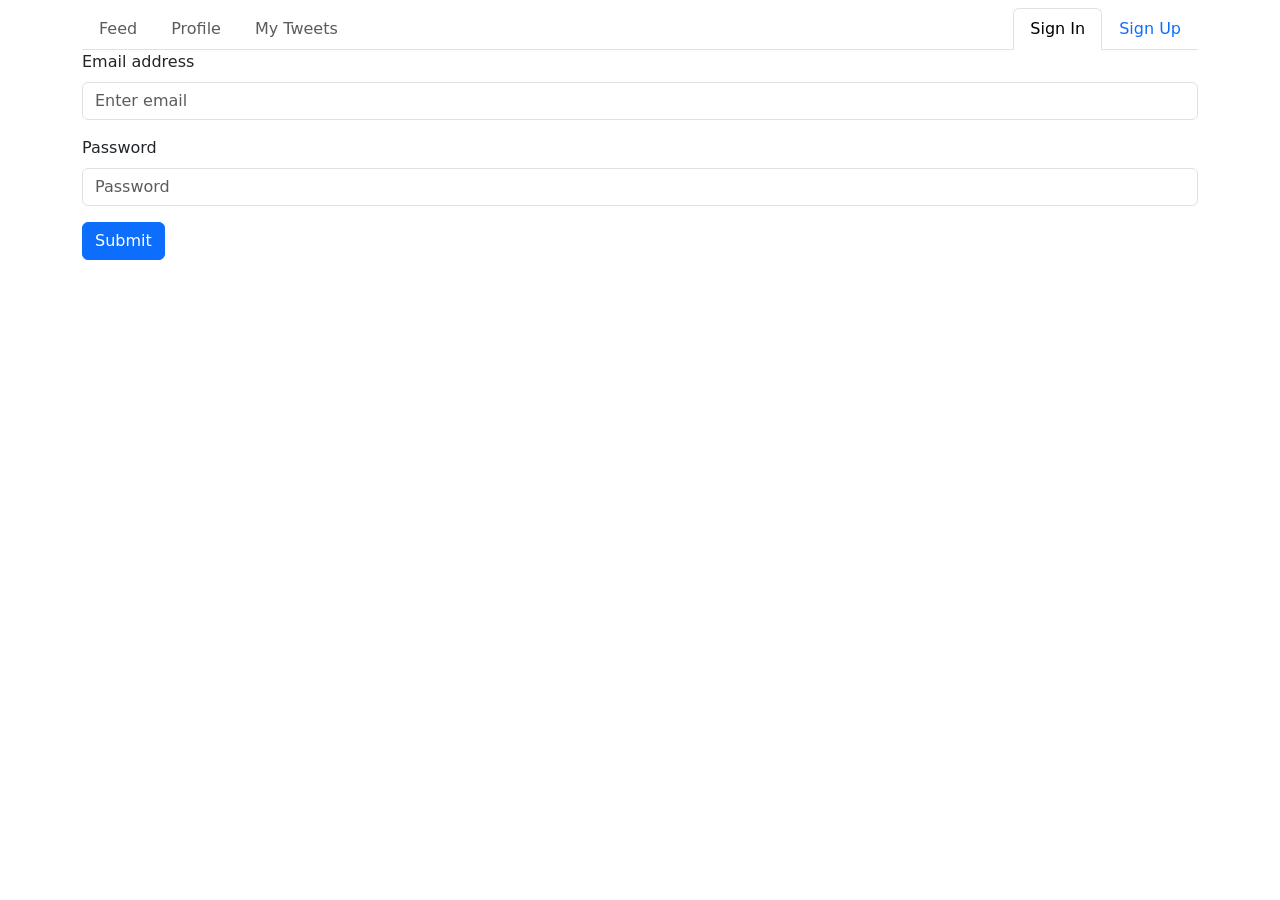
==== src/main/webapp/index.html @ 308ce315 "first commit" ====
<!doctype html>
<html lang="en">

<head>
    <meta charset="utf-8">
    <meta name="viewport" content="width=device-width, initial-scale=1">
    <title>Bootstrap demo</title>
    <!-- BS 5.3 -->
    <link href="https://cdn.jsdelivr.net/npm/bootstrap@5.3.2/dist/css/bootstrap.min.css" rel="stylesheet"
        integrity="sha384-T3c6CoIi6uLrA9TneNEoa7RxnatzjcDSCmG1MXxSR1GAsXEV/Dwwykc2MPK8M2HN" crossorigin="anonymous">
    <!-- Icons -->
    <link rel="stylesheet" href="https://cdn.jsdelivr.net/npm/bootstrap-icons@1.11.3/font/bootstrap-icons.min.css">
    <!-- Custom JS -->
    <link rel="stylesheet" href="./styles.css">
    <!-- Custom JS -->
    <script src="./main.js"></script>
</head>

<body>
    <div class="container">
        <ul class="nav nav-tabs mt-2" id="myTab" role="tablist">
            <li class="nav-item" role="presentation">
                <button class="nav-link" id="feed-tab" data-bs-toggle="tab" data-bs-target="#feed-tab-pane"
                    type="button" role="tab" aria-controls="feed-tab-pane" aria-selected="false" disabled>Feed</button>
            </li>
            <li class="nav-item" role="presentation">
                <button class="nav-link" id="profile-tab" data-bs-toggle="tab" data-bs-target="#profile-tab-pane"
                    type="button" role="tab" aria-controls="profile-tab-pane" aria-selected="false"
                    disabled>Profile</button>
            </li>
            <li class="nav-item" role="presentation">
                <button class="nav-link" id="my-tweets-tab" data-bs-toggle="tab" data-bs-target="#my-tweets-tab-pane"
                    type="button" role="tab" aria-controls="my-tweets-tab-pane" aria-selected="false" disabled>My
                    Tweets</button>
            </li>
            <li class="nav-item ms-auto" role="presentation">
                <button class="nav-link active" id="sign-in-tab" data-bs-toggle="tab" data-bs-target="#sign-in-tab-pane"
                    type="button" role="tab" aria-controls="sign-in-tab-pane" aria-selected="true">Sign In</button>
            </li>
            <li class="nav-item" role="presentation">
                <button class="nav-link" id="sign-up-tab" data-bs-toggle="tab" data-bs-target="#sign-up-tab-pane"
                    type="button" role="tab" aria-controls="sign-up-tab-pane" aria-selected="false">Sign Up</button>
            </li>
        </ul>

        <div class="tab-content" id="myTabContent">
            <div class="tab-pane fade" id="feed-tab-pane" role="tabpanel" aria-labelledby="feed-tab" tabindex="0">FEED
                HERE</div>
            <div class="tab-pane fade" id="profile-tab-pane" role="tabpanel" aria-labelledby="profile-tab" tabindex="0">
                PROFILE HERE
            </div>
            <div class="tab-pane fade" id="my-tweets-tab-pane" role="tabpanel" aria-labelledby="my-tweets-tab"
                tabindex="0">
                MY TWEETS HERE
            </div>
            <div class="tab-pane fade show active" id="sign-in-tab-pane" role="tabpanel" aria-labelledby="sign-in-tab"
                tabindex="0">
               
                    <div class="mb-3">
                        <label for="signInEmail" class="form-label">Email address</label>
                        <input type="email" class="form-control" id="signInEmail" aria-describedby="emailHelp" placeholder="Enter email" required>
                    </div>
                    <div class="mb-3">
                        <label for="signInPassword" class="form-label">Password</label>
                        <input type="password" class="form-control" id="signInPassword" placeholder="Password" required>
                    </div>
                    <button type="button" class="btn btn-primary" id="signInSubmit" onclick="signIn()">Submit</button>
               
            </div>
            <div class="tab-pane fade" id="sign-up-tab-pane" role="tabpanel" aria-labelledby="sign-up-tab" tabindex="0">
               
                    <div class="mb-3">
                        <label for="signUpName" class="form-label" >User Name</label>
                        <input type="text" class="form-control" id="signUpName" placeholder="Enter username" required>
                    </div>
                    <div class="mb-3">
                        <label for="signUpEmail" class="form-label">Email address</label>
                        <input type="email" class="form-control" id="signUpEmail" aria-describedby="emailHelp" placeholder="Enter email" required>
                    </div>
                    <div class="mb-3">
                        <label for="signUpPassword" class="form-label">Password</label>
                        <input type="password" class="form-control" id="signUpPassword" placeholder="Password" required>
                    </div>
                    <button type="button" class="btn btn-primary" id="signUpSubmit" onclick="signUp()">Submit</button>
               
            </div>
        </div>
        </div>
    <!-- BS JS -->
    <script src="https://cdn.jsdelivr.net/npm/bootstrap@5.3.2/dist/js/bootstrap.bundle.min.js"
        integrity="sha384-C6RzsynM9kWDrMNeT87bh95OGNyZPhcTNXj1NW7RuBCsyN/o0jlpcV8Qyq46cDfL"
        crossorigin="anonymous"></script>
       

</body>

</html>
---- src/main/webapp/styles.css ----
.my-img{
    width: 95px;
    height: auto;
}
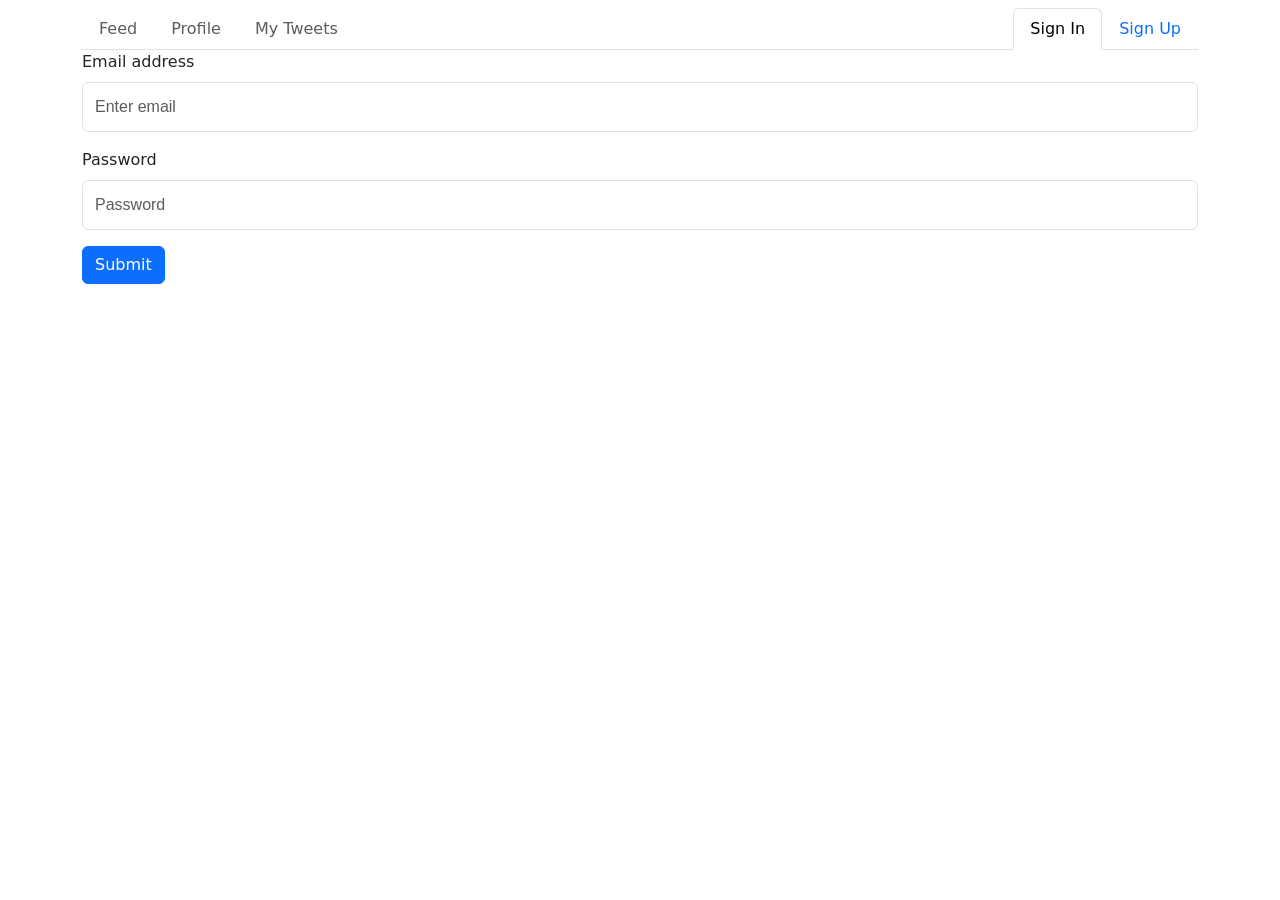
==== commit 09b309e4: "first commit" ====
--- a/src/main/webapp/index.html
+++ b/src/main/webapp/index.html
@@ -2,95 +2,204 @@
 <html lang="en">
 
 <head>
-    <meta charset="utf-8">
-    <meta name="viewport" content="width=device-width, initial-scale=1">
-    <title>Bootstrap demo</title>
-    <!-- BS 5.3 -->
-    <link href="https://cdn.jsdelivr.net/npm/bootstrap@5.3.2/dist/css/bootstrap.min.css" rel="stylesheet"
-        integrity="sha384-T3c6CoIi6uLrA9TneNEoa7RxnatzjcDSCmG1MXxSR1GAsXEV/Dwwykc2MPK8M2HN" crossorigin="anonymous">
-    <!-- Icons -->
-    <link rel="stylesheet" href="https://cdn.jsdelivr.net/npm/bootstrap-icons@1.11.3/font/bootstrap-icons.min.css">
-    <!-- Custom JS -->
-    <link rel="stylesheet" href="./styles.css">
-    <!-- Custom JS -->
-    <script src="./main.js"></script>
+	<meta charset="UTF-8">
+	<meta name="viewport" content="width=device-width, initial-scale=1.0">
+	<title>Twitter</title>
+	<link href="style.css" rel="stylesheet">
+	<!-- Include Bootstrap CSS -->
+	<link href="https://cdn.jsdelivr.net/npm/bootstrap@5.3.2/dist/css/bootstrap.min.css" rel="stylesheet">
+	<!-- Include jQuery -->
+	<script src="https://ajax.googleapis.com/ajax/libs/jquery/3.5.1/jquery.min.js"></script>
+	<!-- Include Bootstrap JS -->
+	<script src="https://cdn.jsdelivr.net/npm/bootstrap@5.3.2/dist/js/bootstrap.bundle.min.js"></script>
+	<!-- Include Your Main Script -->
+	<script src="main.js"></script>
 </head>
 
 <body>
-    <div class="container">
-        <ul class="nav nav-tabs mt-2" id="myTab" role="tablist">
-            <li class="nav-item" role="presentation">
-                <button class="nav-link" id="feed-tab" data-bs-toggle="tab" data-bs-target="#feed-tab-pane"
-                    type="button" role="tab" aria-controls="feed-tab-pane" aria-selected="false" disabled>Feed</button>
-            </li>
-            <li class="nav-item" role="presentation">
-                <button class="nav-link" id="profile-tab" data-bs-toggle="tab" data-bs-target="#profile-tab-pane"
-                    type="button" role="tab" aria-controls="profile-tab-pane" aria-selected="false"
-                    disabled>Profile</button>
-            </li>
-            <li class="nav-item" role="presentation">
-                <button class="nav-link" id="my-tweets-tab" data-bs-toggle="tab" data-bs-target="#my-tweets-tab-pane"
-                    type="button" role="tab" aria-controls="my-tweets-tab-pane" aria-selected="false" disabled>My
-                    Tweets</button>
-            </li>
-            <li class="nav-item ms-auto" role="presentation">
-                <button class="nav-link active" id="sign-in-tab" data-bs-toggle="tab" data-bs-target="#sign-in-tab-pane"
-                    type="button" role="tab" aria-controls="sign-in-tab-pane" aria-selected="true">Sign In</button>
-            </li>
-            <li class="nav-item" role="presentation">
-                <button class="nav-link" id="sign-up-tab" data-bs-toggle="tab" data-bs-target="#sign-up-tab-pane"
-                    type="button" role="tab" aria-controls="sign-up-tab-pane" aria-selected="false">Sign Up</button>
-            </li>
-        </ul>
-
-        <div class="tab-content" id="myTabContent">
-            <div class="tab-pane fade" id="feed-tab-pane" role="tabpanel" aria-labelledby="feed-tab" tabindex="0">FEED
-                HERE</div>
-            <div class="tab-pane fade" id="profile-tab-pane" role="tabpanel" aria-labelledby="profile-tab" tabindex="0">
-                PROFILE HERE
-            </div>
-            <div class="tab-pane fade" id="my-tweets-tab-pane" role="tabpanel" aria-labelledby="my-tweets-tab"
-                tabindex="0">
-                MY TWEETS HERE
-            </div>
-            <div class="tab-pane fade show active" id="sign-in-tab-pane" role="tabpanel" aria-labelledby="sign-in-tab"
-                tabindex="0">
-               
-                    <div class="mb-3">
-                        <label for="signInEmail" class="form-label">Email address</label>
-                        <input type="email" class="form-control" id="signInEmail" aria-describedby="emailHelp" placeholder="Enter email" required>
-                    </div>
-                    <div class="mb-3">
-                        <label for="signInPassword" class="form-label">Password</label>
-                        <input type="password" class="form-control" id="signInPassword" placeholder="Password" required>
-                    </div>
-                    <button type="button" class="btn btn-primary" id="signInSubmit" onclick="signIn()">Submit</button>
-               
-            </div>
-            <div class="tab-pane fade" id="sign-up-tab-pane" role="tabpanel" aria-labelledby="sign-up-tab" tabindex="0">
-               
-                    <div class="mb-3">
-                        <label for="signUpName" class="form-label" >User Name</label>
-                        <input type="text" class="form-control" id="signUpName" placeholder="Enter username" required>
-                    </div>
-                    <div class="mb-3">
-                        <label for="signUpEmail" class="form-label">Email address</label>
-                        <input type="email" class="form-control" id="signUpEmail" aria-describedby="emailHelp" placeholder="Enter email" required>
-                    </div>
-                    <div class="mb-3">
-                        <label for="signUpPassword" class="form-label">Password</label>
-                        <input type="password" class="form-control" id="signUpPassword" placeholder="Password" required>
-                    </div>
-                    <button type="button" class="btn btn-primary" id="signUpSubmit" onclick="signUp()">Submit</button>
-               
-            </div>
-        </div>
-        </div>
-    <!-- BS JS -->
-    <script src="https://cdn.jsdelivr.net/npm/bootstrap@5.3.2/dist/js/bootstrap.bundle.min.js"
-        integrity="sha384-C6RzsynM9kWDrMNeT87bh95OGNyZPhcTNXj1NW7RuBCsyN/o0jlpcV8Qyq46cDfL"
-        crossorigin="anonymous"></script>
-       
+	<div class="container">
+		<div id="alert" class="alert-dismissible d-flex justify-content-between">
+			<p id="alertMsg" hidden>
+				<strong id="alertTitle">Success!</strong>
+			</p>
+			<a id="alertClose" href="#" class="close" data-dismiss="alert" aria-label="close" hidden>&times;</a>
+		</div>
+
+		<ul class="nav nav-tabs mt-2" id="myTab" role="tablist">
+			<li class="nav-item" role="presentation">
+				<button class="nav-link" id="feed-tab" data-bs-toggle="tab" data-bs-target="#feed-tab-pane"
+					type="button" role="tab" aria-controls="feed-tab-pane" aria-selected="false" disabled>Feed</button>
+			</li>
+			<li class="nav-item" role="presentation">
+				<button class="nav-link" id="profile-tab" data-bs-toggle="tab" data-bs-target="#profile-tab-pane"
+					type="button" role="tab" aria-controls="profile-tab-pane" aria-selected="false"
+					disabled>Profile</button>
+			</li>
+			<li class="nav-item" role="presentation">
+				<button class="nav-link" id="my-tweets-tab" data-bs-toggle="tab" data-bs-target="#my-tweets-tab-pane"
+					type="button" role="tab" aria-controls="my-tweets-tab-pane" aria-selected="false" disabled>My
+					Tweets</button>
+			</li>
+			<li class="nav-item ms-auto" role="presentation">
+				<button class="nav-link active" id="sign-in-tab" data-bs-toggle="tab" data-bs-target="#sign-in-tab-pane"
+					type="button" role="tab" aria-controls="sign-in-tab-pane" aria-selected="true">Sign In</button>
+			</li>
+			<li class="nav-item" role="presentation">
+				<button class="nav-link" id="sign-up-tab" data-bs-toggle="tab" data-bs-target="#sign-up-tab-pane"
+					type="button" role="tab" aria-controls="sign-up-tab-pane" aria-selected="false">Sign
+					Up</button>
+			</li>
+			<li class="nav-item" role="presentation">
+				<button class="logout-btn" id="logout-tab" type="button" role="tab" aria-controls="logout-tab-pane"
+					aria-selected="false" hidden onclick="logout()">Logout</button>
+			</li>
+		</ul>
+
+		<div class="tab-content" id="myTabContent">
+			<div class="tab-pane fade" id="feed-tab-pane" role="tabpanel" aria-labelledby="feed-tab" tabindex="0">
+				<div class="wrapper">
+					<div class="wrapper2">
+						<div class="main-form">
+							<form class="form-wrapper" action="/post">
+								<!--action="/post">-->
+								<input class="form-control-name" type="text" name="name" id="name"
+									placeholder="Your name..." maxlength="25" pattern="[\S]{4,25}" required><br>
+								<textarea id="body" class="form-control" placeholder="What's in your mind?"
+									maxlength="280" minlength="4" name="post" required></textarea>
+								<i class="material-icons right">send</i> <input class="tweet-button" type="button"
+									value="Post" onclick="addTweet()">
+							</form>
+						</div>
+						<div class="tweets">
+
+							<ul id="namesList" class="list-group"></ul>
+
+						</div>
+					</div>
+				</div>
+
+
+			</div>
+			<div class="tab-pane fade" id="profile-tab-pane" role="tabpanel" aria-labelledby="profile-tab" tabindex="0">
+				PROFILE HERE</div>
+			<div class="tab-pane fade" id="my-tweets-tab-pane" role="tabpanel" aria-labelledby="my-tweets-tab"
+				tabindex="0">MY TWEETS HERE</div>
+			<div class="tab-pane fade show active" id="sign-in-tab-pane" role="tabpanel" aria-labelledby="sign-in-tab"
+				tabindex="0">
+
+				<div class="mb-3">
+					<label for="signInEmail" class="form-label">Email address</label> <input type="email"
+						class="form-control" id="signInEmail" aria-describedby="emailHelp" placeholder="Enter email"
+						required>
+				</div>
+				<div class="mb-3">
+					<label for="signInPassword" class="form-label">Password</label> <input type="password"
+						class="form-control" id="signInPassword" placeholder="Password" required>
+				</div>
+				<button type="button" class="btn btn-primary" id="signInSubmit" onclick="signIn()">Submit</button>
+
+			</div>
+			<div class="tab-pane fade" id="sign-up-tab-pane" role="tabpanel" aria-labelledby="sign-up-tab" tabindex="0">
+
+				<div class="mb-3">
+					<label for="signUpName" class="form-label">User Name</label> <input type="text" class="form-control"
+						id="signUpName" placeholder="Enter username" required>
+				</div>
+				<div class="mb-3">
+					<label for="signUpEmail" class="form-label">Email address</label> <input type="email"
+						class="form-control" id="signUpEmail" aria-describedby="emailHelp" placeholder="Enter email"
+						required>
+				</div>
+				<div class="mb-3">
+					<label for="signUpPassword" class="form-label">Password</label> <input type="password"
+						class="form-control" id="signUpPassword" placeholder="Password" required>
+				</div>
+				<button type="button" class="btn btn-primary" id="signUpSubmit" onclick="signUp()">Submit</button>
+
+			</div>
+		</div>
+	</div>
+
+	<!-- Sign In Success Modal -->
+	<div class="modal fade" id="signInSuccessModal" tabindex="-1" aria-labelledby="signInSuccessModalLabel"
+		aria-hidden="true">
+		<div class="modal-dialog">
+			<div class="modal-content">
+				<div class="modal-header">
+					<h5 class="modal-title" id="signInSuccessModalLabel">Sign In
+						Success</h5>
+					<button type="button" class="btn-close" data-bs-dismiss="modal" aria-label="Close"></button>
+				</div>
+				<div class="modal-body">You have successfully signed in!</div>
+				<div class="modal-footer">
+					<button type="button" class="btn btn-secondary" data-bs-dismiss="modal">Close</button>
+				</div>
+			</div>
+		</div>
+	</div>
+
+	<!-- Sign In Failure Modal -->
+	<div class="modal fade" id="signInFailedModal" tabindex="-1" aria-labelledby="signInFailedModalLabel"
+		aria-hidden="true">
+		<div class="modal-dialog">
+			<div class="modal-content">
+				<div class="modal-header">
+					<h5 class="modal-title" id="signInFailedModalLabel">Sign In
+						Failed</h5>
+					<button type="button" class="btn-close" data-bs-dismiss="modal" aria-label="Close"></button>
+				</div>
+				<div class="modal-body">Your email or password is incorrect.
+					Please try again.</div>
+				<div class="modal-footer">
+					<button type="button" class="btn btn-secondary" data-bs-dismiss="modal">Close</button>
+				</div>
+			</div>
+		</div>
+	</div>
+	<!-- Sign-up Success Modal -->
+	<div class="modal fade" id="signupSuccessModal" tabindex="-1" aria-labelledby="signupSuccessModalLabel"
+		aria-hidden="true">
+		<div class="modal-dialog">
+			<div class="modal-content">
+				<div class="modal-header">
+					<h5 class="modal-title" id="signupSuccessModalLabel">Sign Up
+						Success</h5>
+					<button type="button" class="btn-close" data-bs-dismiss="modal" aria-label="Close"></button>
+				</div>
+				<div class="modal-body">Congratulations! Your account has been
+					created successfully.</div>
+				<div class="modal-footer">
+					<button type="button" class="btn btn-primary" data-bs-dismiss="modal">Close</button>
+				</div>
+			</div>
+		</div>
+	</div>
+
+	<!-- Sign-up Fail Modal -->
+	<div class="modal fade" id="signupFailModal" tabindex="-1" aria-labelledby="signupFailModalLabel"
+		aria-hidden="true">
+		<div class="modal-dialog">
+			<div class="modal-content">
+				<div class="modal-header">
+					<h5 class="modal-title" id="signupFailModalLabel">Sign Up
+						Failed</h5>
+					<button type="button" class="btn-close" data-bs-dismiss="modal" aria-label="Close"></button>
+				</div>
+				<div class="modal-body">Sorry, we couldn't create your
+					account. Please try again later.</div>
+				<div class="modal-footer">
+					<button type="button" class="btn btn-primary" data-bs-dismiss="modal">Close</button>
+				</div>
+			</div>
+		</div>
+	</div>
+
+
+	<!-- BS JS -->
+	<script src="https://cdn.jsdelivr.net/npm/bootstrap@5.3.2/dist/js/bootstrap.bundle.min.js"
+		integrity="sha384-C6RzsynM9kWDrMNeT87bh95OGNyZPhcTNXj1NW7RuBCsyN/o0jlpcV8Qyq46cDfL"
+		crossorigin="anonymous"></script>
+
 
 </body>
 
--- a/src/main/webapp/style.css
+++ b/src/main/webapp/style.css
@@ -0,0 +1,407 @@
+.my-img {
+	width: 25px;
+	height: auto;
+}
+
+html {
+	--main-post-border-radius: 15px;
+	--main-post-border: 1px solid #c9c9c9;
+	--main-post-font-size: 16px;
+	--custom-blue: #005dff;
+	--custom-box-shadow: 0 1px 3px rgba(0, 0, 0, 0.12), 0 1px 2px
+		rgba(0, 0, 0, 0.24);
+	--web-font: Open Sans, Arial, Helvetica, sans-serif;
+	font-family: var(--web-font);
+}
+
+.wrapper {
+	margin: 20px;
+}
+
+.wrapper2 {
+	margin: auto;
+	max-width: 1000px;
+}
+
+.all-posts {
+	/* Create a CSS grid */
+	display: grid;
+	grid-template-columns: 1fr;
+	grid-gap: 10px;
+	max-width: 1600px;
+}
+
+.main-post {
+	background-color: white;
+	border-radius: var(--main-post-border-radius);
+	margin: auto;
+	min-width: 200px;
+	width: 100%;
+	max-width: 600px;
+	box-shadow: var(--custom-box-shadow);
+}
+
+.header-post>div {
+	padding: 1em;
+}
+
+.header-post>div>.material-icons {
+	float: right;
+	font-size: 25px;
+}
+
+.picture-post {
+	display: inline-block;
+	border-radius: 100px;
+	background-color: var(--custom-blue);
+	color: white;
+	width: 50px;
+	height: 50px;
+	text-decoration: none;
+	outline: none;
+}
+
+.picture-post:focus {
+	box-shadow: inset 0 1px 0px 6px rgba(0, 0, 0, 0.12), inset 0 1px 2px 4px
+		rgba(0, 0, 0, 0.24);
+}
+
+.name-date-post {
+	/* Create an inline CSS grid */
+	display: inline-grid;
+	margin-left: 10px;
+	/* And a 10px gap between the elements */
+	grid-gap: 10px;
+	/* Grid row height */
+	grid-auto-rows: 15px;
+	/* Map the elements to the row */
+	grid-template-areas: "name" "date";
+}
+
+.name-post {
+	/* Map the div to it's right place */
+	grid-area: name;
+	text-align: left;
+	text-decoration: none;
+	color: black;
+	outline: none;
+}
+
+.name-post:hover {
+	text-decoration: underline;
+}
+
+.name-post:focus {
+	text-decoration: underline;
+}
+
+.date-post {
+	/* Map the div to it's right place */
+	grid-area: date;
+	text-align: left;
+	color: grey;
+}
+
+.content-post {
+	padding: 15px;
+	font-size: 19px;
+	border-bottom: var(--main-post-border);
+	border-top: var(--main-post-border);
+	word-wrap: break-word;
+}
+
+.hashtag:before {
+	content: "#";
+}
+
+.hashtag {
+	color: dodgerblue;
+	text-decoration: none;
+	outline: none;
+}
+
+.hashtag:hover {
+	color: dodgerblue;
+	text-decoration: underline;
+}
+
+.hashtag:focus {
+	color: dodgerblue;
+	text-decoration: underline;
+}
+
+.person:before {
+	content: "@";
+}
+
+.person {
+	color: dodgerblue;
+	text-decoration: none;
+	outline: none;
+}
+
+.person:hover {
+	color: dodgerblue;
+	text-decoration: underline;
+}
+
+.person:focus {
+	color: dodgerblue;
+	text-decoration: underline;
+}
+
+.bottom-post {
+	/* Create a CSS grid */
+	display: grid;
+	/* And a 10px gap between the elements */
+	grid-gap: 0;
+	/* Grid row height */
+	grid-auto-rows: 50px;
+	/* Map the elements to the row */
+	grid-template-areas: "like comment share";
+}
+
+.bottom-post>div {
+	/*border: 0;*/
+	border-radius: 0px;
+	padding-left: 0.5em;
+	padding-right: 0.5em;
+	padding-top: 0.8em;
+	padding-bottom: 0;
+	text-align: center;
+	color: #333333;
+	font-weight: 400;
+	font-size: var(--main-post-font-size);
+}
+
+.bottom-post>div>.material-icons {
+	font-size: var(--main-post-font-size);
+}
+
+.bottom-post>div:hover {
+	/* Text color of the element */
+	color: var(--custom-blue);
+	background: #f7f7f7;
+}
+
+.bottom-post>div:first-child {
+	border-radius: 0 0 0 var(--main-post-border-radius);
+	border-right: var(--main-post-border);
+}
+
+.bottom-post>div:last-child {
+	border-radius: 0 0 var(--main-post-border-radius) 0;
+	border-left: var(--main-post-border);
+}
+
+.like-post {
+	/* Map the div to it's right place */
+	grid-area: like;
+}
+
+.like-post:after {
+	/* Text that should be displayed */
+	content: " LIKE";
+}
+
+.comment-post {
+	/* Map the div to it's right place */
+	grid-area: comment;
+}
+
+.comment-post:after {
+	/* Text that should be displayed */
+	content: " COMMENT";
+}
+
+.share-post {
+	/* Map the div to it's right place */
+	grid-area: share
+}
+
+.share-post:after {
+	/* Text that should be displayed */
+	content: " SHARE";
+}
+
+.main-form {
+	background-color: white;
+	border-radius: var(--main-post-border-radius);
+	margin: 10px;
+	box-shadow: var(--custom-box-shadow);
+}
+
+.form-wrapper {
+	margin: 20px;
+	padding-top: 20px;
+	padding-bottom: 20px;
+}
+
+.form-wrapper>.input {
+	font-size: 20px;
+	margin: 5px;
+	padding: 5px;
+	font-family: Open Sans, Arial, Helvetica, sans-serif;
+	border-radius: 15px;
+	border: 1px solid;
+	box-shadow: var(--custom-box-shadow);
+	outline: none;
+}
+
+.form-control {
+	font-family: Open Sans, Arial, Helvetica, sans-serif;
+	width: 100%;
+	min-height: 50px;
+	box-shadow: none;
+	height: auto;
+	font-size: 16px;
+	max-width: 100%;
+	min-width: 100%;
+	resize: none;
+}
+
+.form-control-name {
+	font-family: Open Sans, Arial, Helvetica, sans-serif;
+	width: 100%;
+	border: none;
+	border-radius: 0;
+	box-shadow: none;
+	height: auto;
+	font-size: 16px;
+	outline: none;
+}
+
+.submit-button {
+	background: #000000;
+	color: white;
+	border: 0;
+	border-radius: 10px;
+	padding: 5px;
+	padding-left: 15px;
+	padding-right: 15px;
+	outline: none;
+}
+
+.submit-button:hover {
+	background: var(--custom-blue);
+	cursor: pointer;
+}
+
+.submit-button:focus {
+	background: var(--custom-blue);
+}
+
+textarea:required:valid {
+	color: var(--custom-blue);
+}
+
+input:required:valid {
+	color: var(--custom-blue);
+}
+
+nav {
+	width: 100%;
+	color: black;
+	background: white;
+	font-weight: bold;
+	letter-spacing: 0.025em;
+	box-shadow: var(--custom-box-shadow);
+	text-align: center;
+}
+
+nav ul {
+	margin: 0;
+	padding: 0;
+}
+
+nav ul li {
+	display: inline-block;
+	padding: 0 3em;
+	line-height: 3em;
+	font-size: 18px;
+}
+
+nav ul li:hover>a {
+	color: white;
+}
+
+nav a:focus {
+	color: var(--custom-blue);
+}
+
+nav ul li:hover {
+	background: var(--custom-blue);
+	color: white;
+	cursor: pointer;
+}
+
+.right {
+	float: right;
+}
+
+.menu {
+	font-size: 16px !important;
+	margin-right: 10px;
+}
+
+nav a {
+	text-decoration: none;
+	outline: none;
+	color: black;
+}
+
+.tweet-card {
+	background-color: #fff;
+	border: 1px solid #ccc;
+	border-radius: 10px;
+	padding: 15px;
+	width: 300px; /* Set the desired width */
+	box-shadow: 0 2px 4px rgba(0, 0, 0, 0.1);
+	margin: auto; /* Add this line to center-align the tweet card */
+}
+
+.tweet-header {
+	display: flex;
+	align-items: center;
+}
+
+.user-avatar {
+	width: 40px;
+	height: 40px;
+	border-radius: 50%;
+	margin-right: 10px;
+}
+
+.user-info {
+	flex-grow: 1;
+}
+
+.user-name {
+	font-weight: bold;
+}
+
+.tweet-content {
+	margin-top: 10px;
+	font-size: 14px;
+	line-height: 1.4;
+}
+
+.tweet-actions {
+	display: flex;
+	justify-content: space-between;
+	margin-top: 10px;
+}
+
+.action-button {
+	color: #555;
+	cursor: pointer;
+}
+
+.action-button:hover {
+	color: #1da1f2;
+}
+
+.my-img {
+	width: 95px;
+	height: auto;
+}
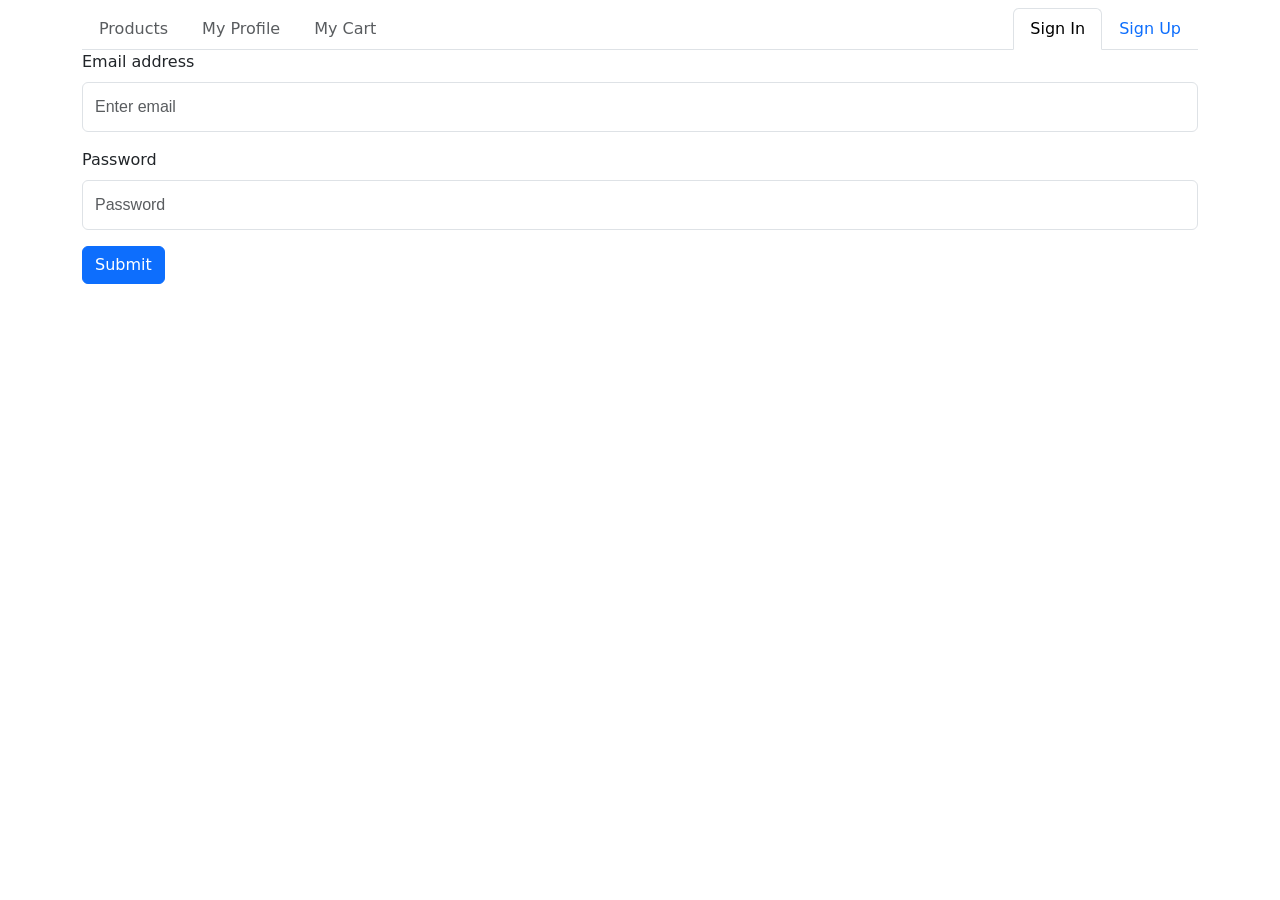
==== commit 887b12f1: "Update index.html" ====
--- a/src/main/webapp/index.html
+++ b/src/main/webapp/index.html
@@ -1,19 +1,12 @@
-<!doctype html>
+<!DOCTYPE html>
 <html lang="en">
 
 <head>
 	<meta charset="UTF-8">
 	<meta name="viewport" content="width=device-width, initial-scale=1.0">
-	<title>Twitter</title>
-	<link href="style.css" rel="stylesheet">
-	<!-- Include Bootstrap CSS -->
+	<title>Amazon</title>
 	<link href="https://cdn.jsdelivr.net/npm/bootstrap@5.3.2/dist/css/bootstrap.min.css" rel="stylesheet">
-	<!-- Include jQuery -->
-	<script src="https://ajax.googleapis.com/ajax/libs/jquery/3.5.1/jquery.min.js"></script>
-	<!-- Include Bootstrap JS -->
-	<script src="https://cdn.jsdelivr.net/npm/bootstrap@5.3.2/dist/js/bootstrap.bundle.min.js"></script>
-	<!-- Include Your Main Script -->
-	<script src="main.js"></script>
+	<link rel="stylesheet" href="style.css"> <!-- Add your CSS file here -->
 </head>
 
 <body>
@@ -27,31 +20,39 @@
 
 		<ul class="nav nav-tabs mt-2" id="myTab" role="tablist">
 			<li class="nav-item" role="presentation">
-				<button class="nav-link" id="feed-tab" data-bs-toggle="tab" data-bs-target="#feed-tab-pane"
-					type="button" role="tab" aria-controls="feed-tab-pane" aria-selected="false" disabled>Feed</button>
+				<button onclick="getProducts()" class="nav-link" id="feed-tab" data-bs-toggle="tab"
+					data-bs-target="#feed-tab-pane" type="button" role="tab" aria-controls="feed-tab-pane"
+					aria-selected="false" disabled>Products
+				</button>
 			</li>
 			<li class="nav-item" role="presentation">
 				<button class="nav-link" id="profile-tab" data-bs-toggle="tab" data-bs-target="#profile-tab-pane"
-					type="button" role="tab" aria-controls="profile-tab-pane" aria-selected="false"
-					disabled>Profile</button>
-			</li>
-			<li class="nav-item" role="presentation">
-				<button class="nav-link" id="my-tweets-tab" data-bs-toggle="tab" data-bs-target="#my-tweets-tab-pane"
-					type="button" role="tab" aria-controls="my-tweets-tab-pane" aria-selected="false" disabled>My
-					Tweets</button>
+					type="button" role="tab" aria-controls="profile-tab-pane" aria-selected="false" disabled>
+					My Profile
+				</button>
+			</li>
+			<li class="nav-item" role="presentation">
+				<button onclick="getCartItems()" class="nav-link" id="my-tweets-tab" data-bs-toggle="tab" data-bs-target="#my-tweets-tab-pane"
+					type="button" role="tab" aria-controls="my-tweets-tab-pane" aria-selected="false" disabled>
+					My Cart
+				</button>
 			</li>
 			<li class="nav-item ms-auto" role="presentation">
 				<button class="nav-link active" id="sign-in-tab" data-bs-toggle="tab" data-bs-target="#sign-in-tab-pane"
-					type="button" role="tab" aria-controls="sign-in-tab-pane" aria-selected="true">Sign In</button>
+					type="button" role="tab" aria-controls="sign-in-tab-pane" aria-selected="true">
+					Sign In
+				</button>
 			</li>
 			<li class="nav-item" role="presentation">
 				<button class="nav-link" id="sign-up-tab" data-bs-toggle="tab" data-bs-target="#sign-up-tab-pane"
-					type="button" role="tab" aria-controls="sign-up-tab-pane" aria-selected="false">Sign
-					Up</button>
+					type="button" role="tab" aria-controls="sign-up-tab-pane" aria-selected="false">
+					Sign Up
+				</button>
 			</li>
 			<li class="nav-item" role="presentation">
 				<button class="logout-btn" id="logout-tab" type="button" role="tab" aria-controls="logout-tab-pane"
-					aria-selected="false" hidden onclick="logout()">Logout</button>
+					aria-selected="false" hidden onclick="logout()">Logout
+				</button>
 			</li>
 		</ul>
 
@@ -59,31 +60,30 @@
 			<div class="tab-pane fade" id="feed-tab-pane" role="tabpanel" aria-labelledby="feed-tab" tabindex="0">
 				<div class="wrapper">
 					<div class="wrapper2">
-						<div class="main-form">
-							<form class="form-wrapper" action="/post">
-								<!--action="/post">-->
-								<input class="form-control-name" type="text" name="name" id="name"
-									placeholder="Your name..." maxlength="25" pattern="[\S]{4,25}" required><br>
-								<textarea id="body" class="form-control" placeholder="What's in your mind?"
-									maxlength="280" minlength="4" name="post" required></textarea>
-								<i class="material-icons right">send</i> <input class="tweet-button" type="button"
-									value="Post" onclick="addTweet()">
-							</form>
-						</div>
-						<div class="tweets">
-
-							<ul id="namesList" class="list-group"></ul>
+						<div class="products">
+
+							<ul id="productsList" class="list-group"></ul>
 
 						</div>
 					</div>
 				</div>
-
-
 			</div>
 			<div class="tab-pane fade" id="profile-tab-pane" role="tabpanel" aria-labelledby="profile-tab" tabindex="0">
-				PROFILE HERE</div>
-			<div class="tab-pane fade" id="my-tweets-tab-pane" role="tabpanel" aria-labelledby="my-tweets-tab"
-				tabindex="0">MY TWEETS HERE</div>
+				PROFILE HERE
+			</div>
+			<div class="tab-pane fade" id="my-tweets-tab-pane" role="tabpanel" aria-labelledby="my-tweets-tab" tabindex="0">
+				<div id="cartItems" class="cart-items">My Cart
+					<div class="wrapper">
+						<div class="wrapper2">
+							<div class="products">
+	
+								<ul id="cartItems" class="list-group"></ul>
+	
+							</div>
+						</div>
+					</div>
+				</div>
+			</div>
 			<div class="tab-pane fade show active" id="sign-in-tab-pane" role="tabpanel" aria-labelledby="sign-in-tab"
 				tabindex="0">
 
@@ -102,20 +102,34 @@
 			<div class="tab-pane fade" id="sign-up-tab-pane" role="tabpanel" aria-labelledby="sign-up-tab" tabindex="0">
 
 				<div class="mb-3">
-					<label for="signUpName" class="form-label">User Name</label> <input type="text" class="form-control"
-						id="signUpName" placeholder="Enter username" required>
-				</div>
-				<div class="mb-3">
-					<label for="signUpEmail" class="form-label">Email address</label> <input type="email"
-						class="form-control" id="signUpEmail" aria-describedby="emailHelp" placeholder="Enter email"
+					<label for="signUpName" class="form-label">User Name</label>
+					<input type="text" class="form-control" id="signUpName" placeholder="Enter username" required>
+				</div>
+				<div class="mb-3">
+					<label for="signUpEmail" class="form-label">Email address</label>
+					<input type="email" class="form-control" id="signUpEmail" aria-describedby="emailHelp"
+						placeholder="Enter email" required>
+				</div>
+				<div class="mb-3">
+					<label for="signUpPassword" class="form-label">Password</label>
+					<input type="password" class="form-control" id="signUpPassword" placeholder="Password" required>
+				</div>
+				<div class="mb-3">
+					<label for="signUpConfirmPassword" class="form-label">Confirm Password</label>
+					<input type="password" class="form-control" id="signUpConfirmPassword"
+						placeholder="Confirm Password" required>
+				</div>
+				<div class="mb-3">
+					<label for="signUpAddress" class="form-label">Address</label>
+					<input type="text" class="form-control" id="signUpAddress" placeholder="Enter address" required>
+				</div>
+				<div class="mb-3">
+					<label for="signUpMobile" class="form-label">Mobile</label>
+					<input type="text" class="form-control" id="signUpMobile" placeholder="Enter mobile number"
 						required>
 				</div>
-				<div class="mb-3">
-					<label for="signUpPassword" class="form-label">Password</label> <input type="password"
-						class="form-control" id="signUpPassword" placeholder="Password" required>
-				</div>
+
 				<button type="button" class="btn btn-primary" id="signUpSubmit" onclick="signUp()">Submit</button>
-
 			</div>
 		</div>
 	</div>
@@ -149,7 +163,8 @@
 					<button type="button" class="btn-close" data-bs-dismiss="modal" aria-label="Close"></button>
 				</div>
 				<div class="modal-body">Your email or password is incorrect.
-					Please try again.</div>
+					Please try again.
+				</div>
 				<div class="modal-footer">
 					<button type="button" class="btn btn-secondary" data-bs-dismiss="modal">Close</button>
 				</div>
@@ -167,7 +182,8 @@
 					<button type="button" class="btn-close" data-bs-dismiss="modal" aria-label="Close"></button>
 				</div>
 				<div class="modal-body">Congratulations! Your account has been
-					created successfully.</div>
+					created successfully.
+				</div>
 				<div class="modal-footer">
 					<button type="button" class="btn btn-primary" data-bs-dismiss="modal">Close</button>
 				</div>
@@ -186,21 +202,56 @@
 					<button type="button" class="btn-close" data-bs-dismiss="modal" aria-label="Close"></button>
 				</div>
 				<div class="modal-body">Sorry, we couldn't create your
-					account. Please try again later.</div>
-				<div class="modal-footer">
-					<button type="button" class="btn btn-primary" data-bs-dismiss="modal">Close</button>
-				</div>
-			</div>
-		</div>
-	</div>
-
-
-	<!-- BS JS -->
-	<script src="https://cdn.jsdelivr.net/npm/bootstrap@5.3.2/dist/js/bootstrap.bundle.min.js"
-		integrity="sha384-C6RzsynM9kWDrMNeT87bh95OGNyZPhcTNXj1NW7RuBCsyN/o0jlpcV8Qyq46cDfL"
-		crossorigin="anonymous"></script>
-
-
+					account. Please try again later.
+				</div>
+				<div class="modal-footer">
+					<button type="button" class="btn btn-primary" data-bs-dismiss="modal">Close</button>
+				</div>
+			</div>
+		</div>
+	</div>
+
+	<!-- Add to Cart Success Modal -->
+	<div class="modal fade" id="addToCartSuccessModal" tabindex="-1" aria-labelledby="addToCartSuccessModalLabel"
+		aria-hidden="true">
+		<div class="modal-dialog">
+			<div class="modal-content">
+				<div class="modal-header">
+					<h5 class="modal-title" id="addToCartSuccessModalLabel">Product Added to Cart</h5>
+					<button type="button" class="btn-close" data-bs-dismiss="modal" aria-label="Close"></button>
+				</div>
+				<div class="modal-body">The product has been added to your cart successfully.</div>
+				<div class="modal-footer">
+					<button type="button" class="btn btn-primary" data-bs-dismiss="modal">Close</button>
+				</div>
+			</div>
+		</div>
+	</div>
+
+	<!-- Add to Cart Fail Modal -->
+	<div class="modal fade" id="addToCartFailModal" tabindex="-1" aria-labelledby="addToCartFailModalLabel"
+		aria-hidden="true">
+		<div class="modal-dialog">
+			<div class="modal-content">
+				<div class="modal-header">
+					<h5 class="modal-title" id="addToCartFailModalLabel">Failed to Add Product to Cart</h5>
+					<button type="button" class="btn-close" data-bs-dismiss="modal" aria-label="Close"></button>
+				</div>
+				<div class="modal-body">Sorry, we couldn't add the product to your cart. Please try again later.</div>
+				<div class="modal-footer">
+					<button type="button" class="btn btn-primary" data-bs-dismiss="modal">Close</button>
+				</div>
+			</div>
+		</div>
+	</div>
+
+
+	<!-- Include jQuery -->
+	<script src="https://ajax.googleapis.com/ajax/libs/jquery/3.5.1/jquery.min.js"></script>
+	<!-- Include Bootstrap JS -->
+	<script src="https://cdn.jsdelivr.net/npm/bootstrap@5.3.2/dist/js/bootstrap.bundle.min.js"></script>
+	<!-- Include Your Main Script -->
+	<script src="main.js"></script>
 </body>
 
-</html>+</html>
--- a/src/main/webapp/style.css
+++ b/src/main/webapp/style.css
@@ -351,13 +351,16 @@
 }
 
 .tweet-card {
-	background-color: #fff;
-	border: 1px solid #ccc;
-	border-radius: 10px;
-	padding: 15px;
-	width: 300px; /* Set the desired width */
-	box-shadow: 0 2px 4px rgba(0, 0, 0, 0.1);
-	margin: auto; /* Add this line to center-align the tweet card */
+    display: flex;
+    flex-direction: column;
+    background-color: #fff;
+    border: 1px solid #ccc;
+    border-radius: 10px;
+	align-self: center;
+    padding: 15px;
+    width: 400px;
+    box-shadow: 0 2px 4px rgba(0, 0, 0, 0.1);
+    margin: 10px;
 }
 
 .tweet-header {
@@ -366,10 +369,15 @@
 }
 
 .user-avatar {
-	width: 40px;
-	height: 40px;
-	border-radius: 50%;
-	margin-right: 10px;
+    width: 40px;
+    height: 40px;
+    border-radius: 50%;
+    margin-right: 10px;
+}
+
+.user-avatar img {
+    width: 100%;
+    height: auto;
 }
 
 .user-info {
@@ -381,9 +389,8 @@
 }
 
 .tweet-content {
-	margin-top: 10px;
-	font-size: 14px;
-	line-height: 1.4;
+    display: flex;
+    flex-direction: column;
 }
 
 .tweet-actions {
@@ -404,4 +411,65 @@
 .my-img {
 	width: 95px;
 	height: auto;
-}+}
+
+
+.my-tweet-card {
+    display: flex;
+    flex-direction: column;
+    background-color: #fff;
+    border: 1px solid #ccc;
+    border-radius: 10px;
+	align-self: center;
+    padding: 15px;
+    width: 400px;
+    box-shadow: 0 2px 4px rgba(0, 0, 0, 0.1);
+    margin: 10px;
+}
+
+.my-user-avatar {
+    width: 40px;
+    height: 40px;
+    border-radius: 50%;
+    margin-right: 10px;
+    flex-shrink: 0; /* Prevent avatar from shrinking */
+}
+
+.my-user-avatar img {
+    width: 100%;
+    height: auto;
+}
+
+.my-tweet-body {
+    flex-grow: 1; /* Expand to fill remaining space */
+    padding: 15px;
+}
+
+
+.my-user-name {
+	
+    font-weight: bold;
+    margin: 0; /* Remove default margin */
+}
+
+.my-tweet-content {
+    margin-top: 10px;
+}
+
+.my-tweet-likes {
+    font-size: 14px;
+}
+
+.my-delete-button {
+    background-color: #dc3545;
+    color: #fff;
+    border: none;
+    border-radius: 5px;
+    padding: 5px 10px;
+    cursor: pointer;
+    outline: none;
+}
+
+.my-delete-button:hover {
+    background-color: #c82333;
+}
